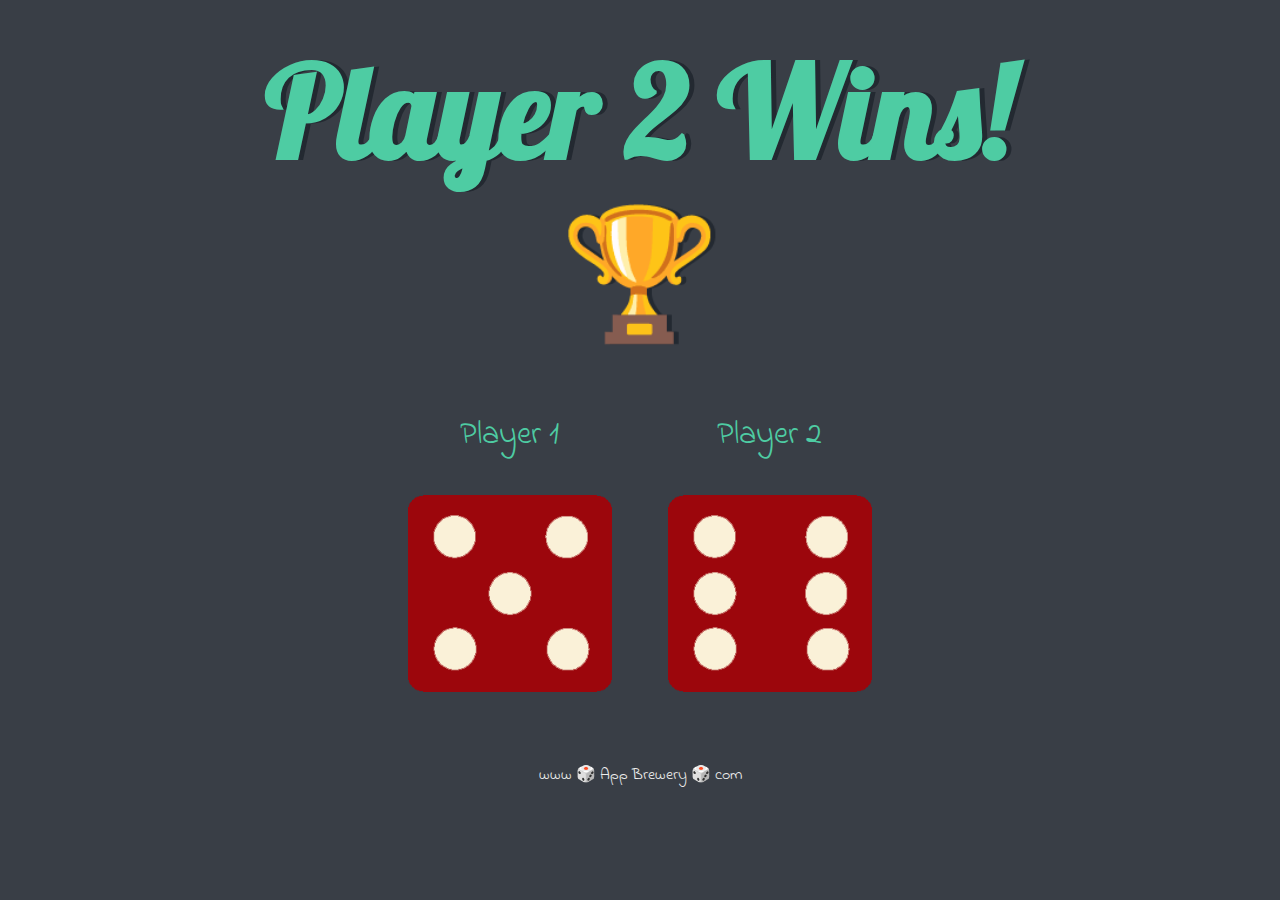
==== Dicee_Game/index.html @ 66732847 "Renamed file" ====
<!DOCTYPE html>
<html lang="en" dir="ltr">
  <head>
    <meta charset="utf-8">
    <title>Dicee</title>
    <link rel="stylesheet" href="styles.css">
    <link href="https://fonts.googleapis.com/css?family=Indie+Flower|Lobster" rel="stylesheet">

  </head>
  <body>

    <div class="container">
      <h1>Refresh Me</h1>

      <div class="dice">
        <p>Player 1</p>
        <img class="img1" src="images/dice5.png">
      </div>

      <div class="dice">
        <p>Player 2</p>
        <img class="img2" src="images/dice5.png">
      </div>

    </div>

    <script src="script.js" async defer></script>
  </body>

  <footer>
    www 🎲 App Brewery 🎲 com
  </footer>
</html>
---- Dicee_Game/styles.css ----
.container {
  width: 70%;
  margin: auto;
  text-align: center;
}

.dice {
  text-align: center;
  display: inline-block;

}

body {
  background-color: #393E46;
}

h1 {
  margin: 30px;
  font-family: 'Lobster', cursive;
  text-shadow: 5px 0 #232931;
  font-size: 8rem;
  color: #4ECCA3;
}

p {
  font-size: 2rem;
  color: #4ECCA3;
  font-family: 'Indie Flower', cursive;
}

img {
  width: 80%;
}

footer {
  margin-top: 5%;
  color: #EEEEEE;
  text-align: center;
  font-family: 'Indie Flower', cursive;

}
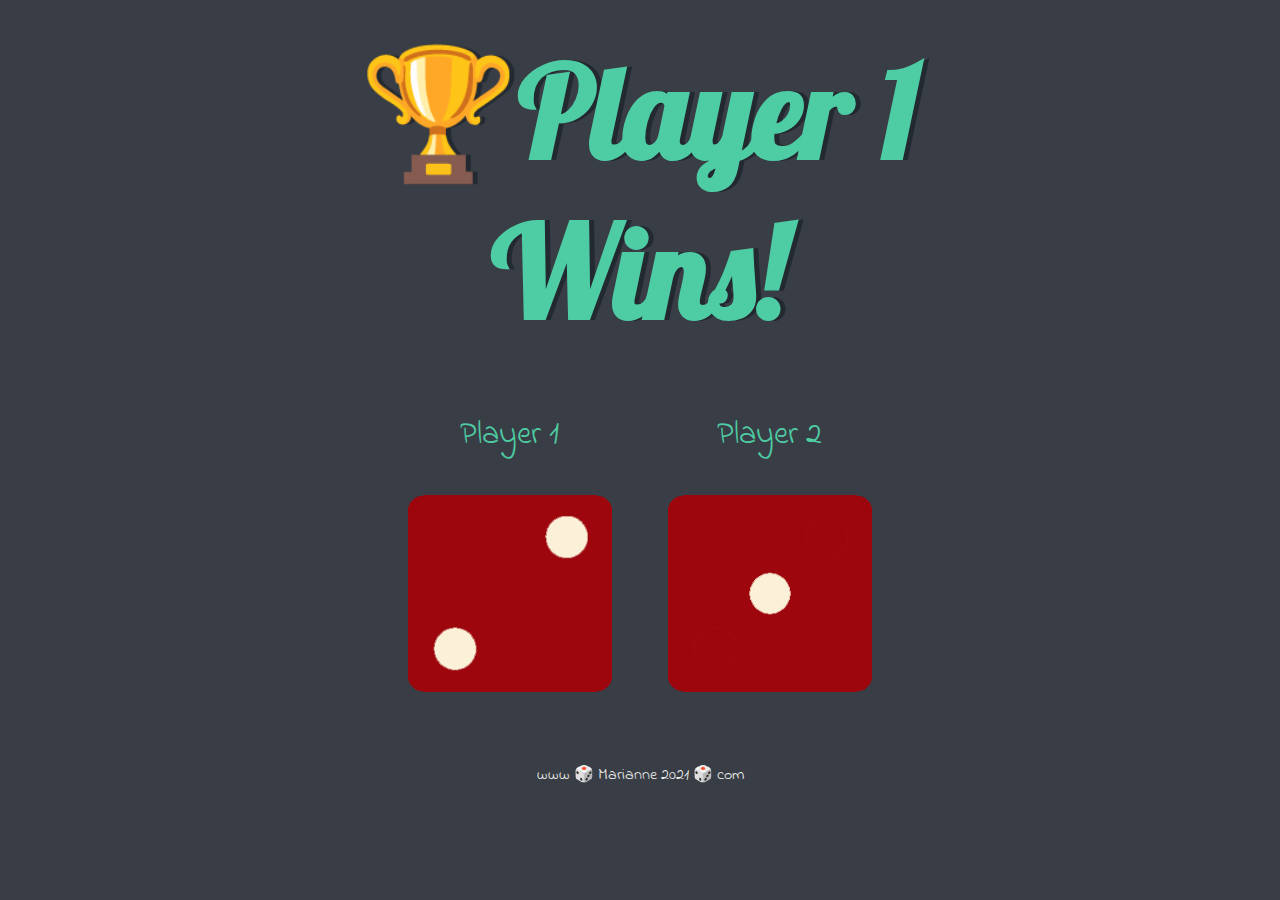
==== commit 6ede2133: "Added file" ====
--- a/Dicee_Game/index.html
+++ b/Dicee_Game/index.html
@@ -28,6 +28,6 @@
   </body>
 
   <footer>
-    www 🎲 App Brewery 🎲 com
+    www 🎲 Marianne 2021 🎲 com
   </footer>
 </html>
